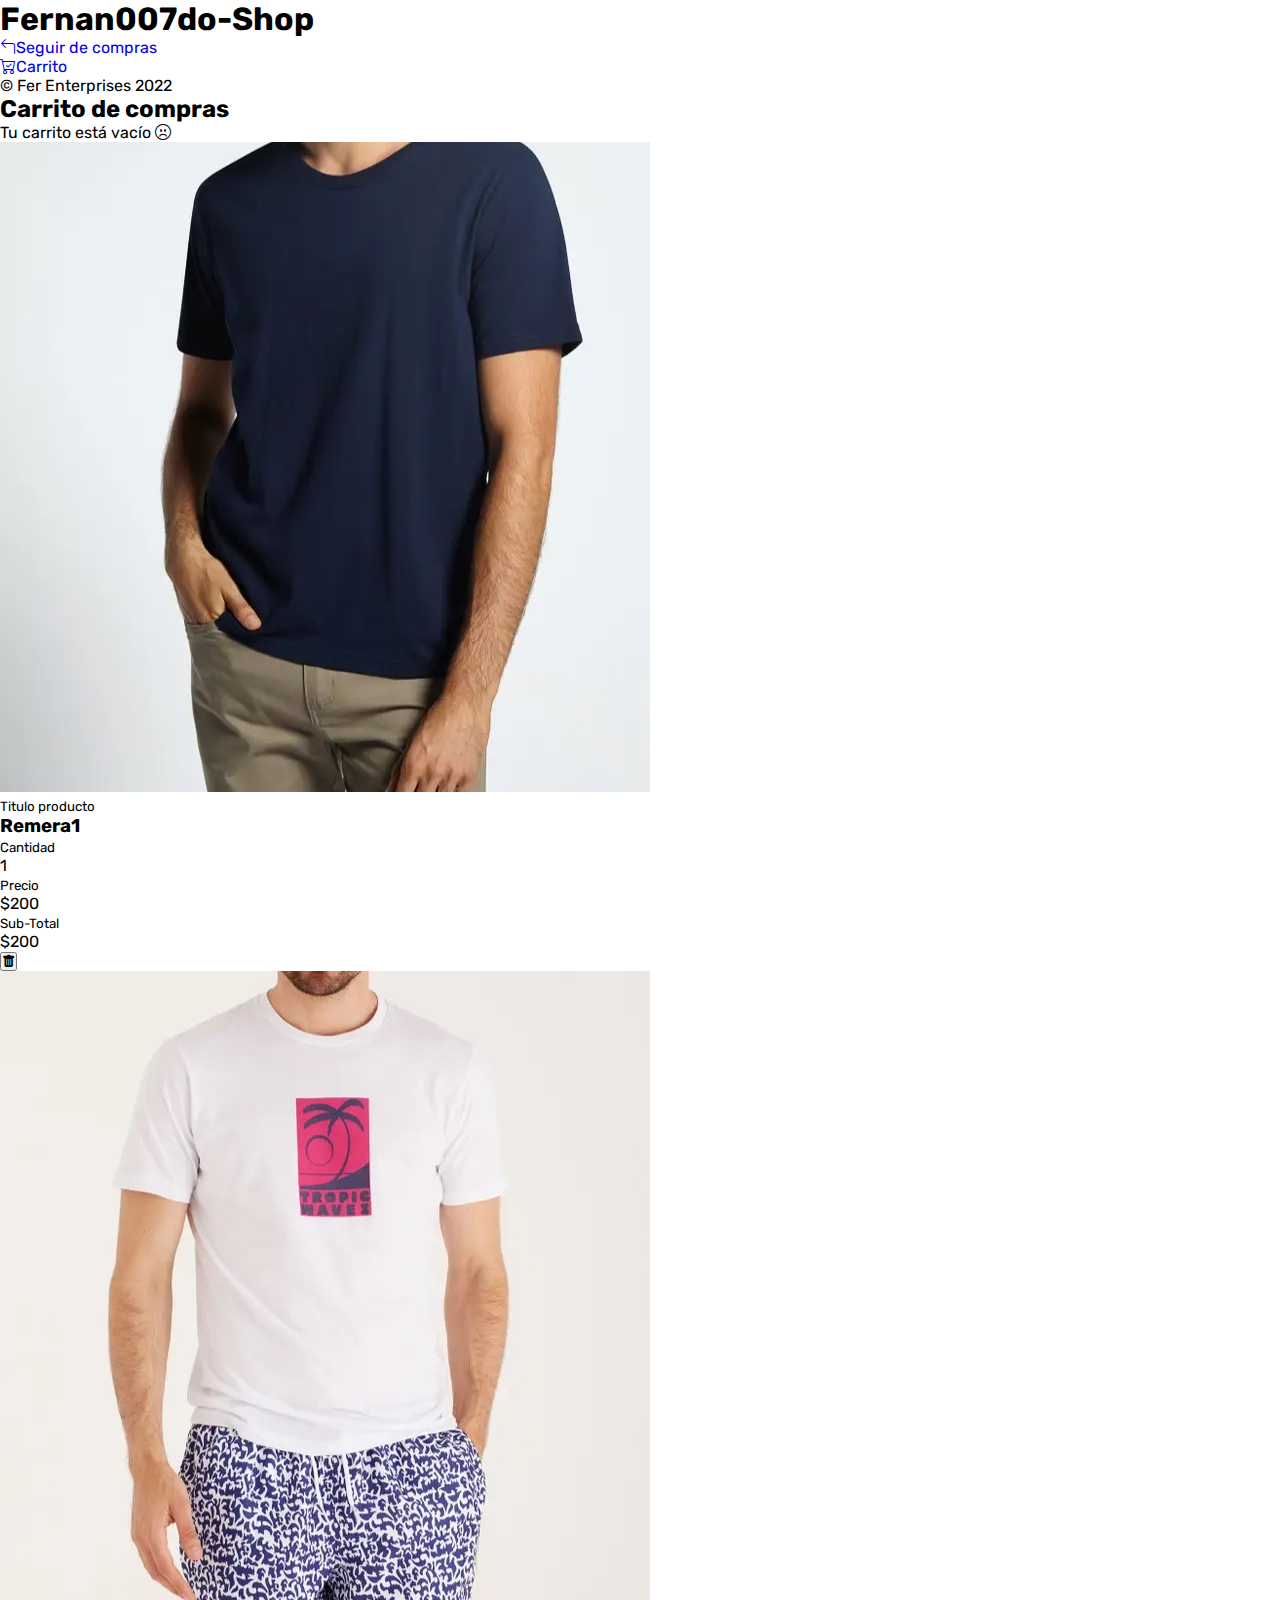
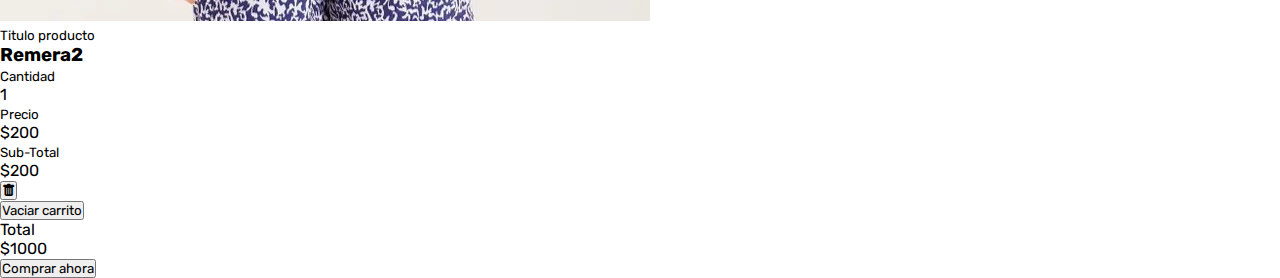
==== pages/carrito.html @ acfaea1f "ModificanDo un poco el html y preparado para el CSS" ====
<!DOCTYPE html>
<html lang="en">
<head>
    <meta charset="UTF-8">
    <meta http-equiv="X-UA-Compatible" content="IE=edge">
    <meta name="viewport" content="width=device-width, initial-scale=1.0">
    <link href="https://cdn.jsdelivr.net/npm/bootstrap-icons@1.3.0/font/bootstrap-icons.css" rel="stylesheet">
    <link rel="stylesheet" href="../css/main.css">
    
    <title>Fernan007do-Shop</title>
</head>
<body>
    <div class="all">
        <aside>
            <header>
                <h1 class="logo">Fernan007do-Shop</h1>
            </header>
            <nav>
                <ul> 
                    <li>
                        <a class="btn-menu btn-back" href="../index.html">
                            <i class="bi bi-arrow-90deg-left"></i>Seguir de compras
                        </a>
                    </li>
                    <li>
                        <a class="btn-menu btn-carrito active" href="./pages/carrito.html">
                            <i class="bi bi-cart-check"></i>Carrito
                        </a>
                    </li>
                </ul>
            </nav>
            <footer>
                <p class="footer-text">© Fer Enterprises 2022</p>
            </footer>  
        </aside>
    
        <main>
            <h2 class="title">Carrito de compras</h2>
            <div class="cart-container">
                <p class="carrito-vacio">Tu carrito está vacío <i class="bi bi-emoji-frown"></i></p>

                <div class="cart-products"> 

                    <div class="cart-product">
                        <img src="../img/camisetas/01.jpg" alt="">

                        <div class="cart-name">
                            <small>Titulo producto</small>
                            <h3>Remera1</h3>
                        </div>

                        <div class="cart-cant">
                            <small>Cantidad</small>
                            <p>1</p>
                        </div>

                        <div class="cart-price">
                            <small>Precio</small>
                            <p>$200</p>
                        </div>

                        <div class="cart-subtotal">
                            <small>Sub-Total</small>
                            <p>$200</p>
                        </div>

                        <button class="cart-remove"><i class="bi bi-trash-fill"></i></button>

                    </div>

                    <div class="cart-product">
                        <img src="../img/camisetas/02.jpg" alt="">

                        <div class="cart-name">
                            <small>Titulo producto</small>
                            <h3>Remera2</h3>
                        </div>

                        <div class="cart-cant">
                            <small>Cantidad</small>
                            <p>1</p>
                        </div>

                        <div class="cart-price">
                            <small>Precio</small>
                            <p>$200</p>
                        </div>

                        <div class="cart-subtotal">
                            <small>Sub-Total</small>
                            <p>$200</p>
                        </div>

                        <button class="cart-remove"><i class="bi bi-trash-fill"></i></button>

                    </div>

                </div>

                <div class="cart-actions">
                    <div class="cart-left-actions">
                        <button class="cart-actions-empty">Vaciar carrito</button>
                    </div>

                    <div class="cart-right-actions">
                        <div class="cart-total">
                            <p>Total</p>
                            <p id="total">$1000</p>
                        </div>
                        <button class="cart-buy">Comprar ahora</button>
                    </div>
                </div>

            </div>

    
        </main>
    </div>
    <script src="../javaScript/carrito.js"></script>
</body>
</html>
---- css/main.css ----
@import url('https://fonts.googleapis.com/css2?family=Rubik+Moonrocks&family=Rubik:ital,wght@0,400;0,500;0,700;1,400&display=swap');

:root {
    --clr-main:#4b33a8;
    --clr-white:#ececec;
    --clr-gray:#e2e2e2;
    --clr-red:#961818;


}

* {
    margin: 0;
    padding: 0;
    box-sizing: border-box;
    font-family: 'Rubik', sans-serif;   
}

h1, h2, h3, h4, h5, h6, p, a, input, textarea{
    margin: 0;
    padding: 0;
}

ul {
    list-style-type: none;
}

a {
    text-decoration: none;
}
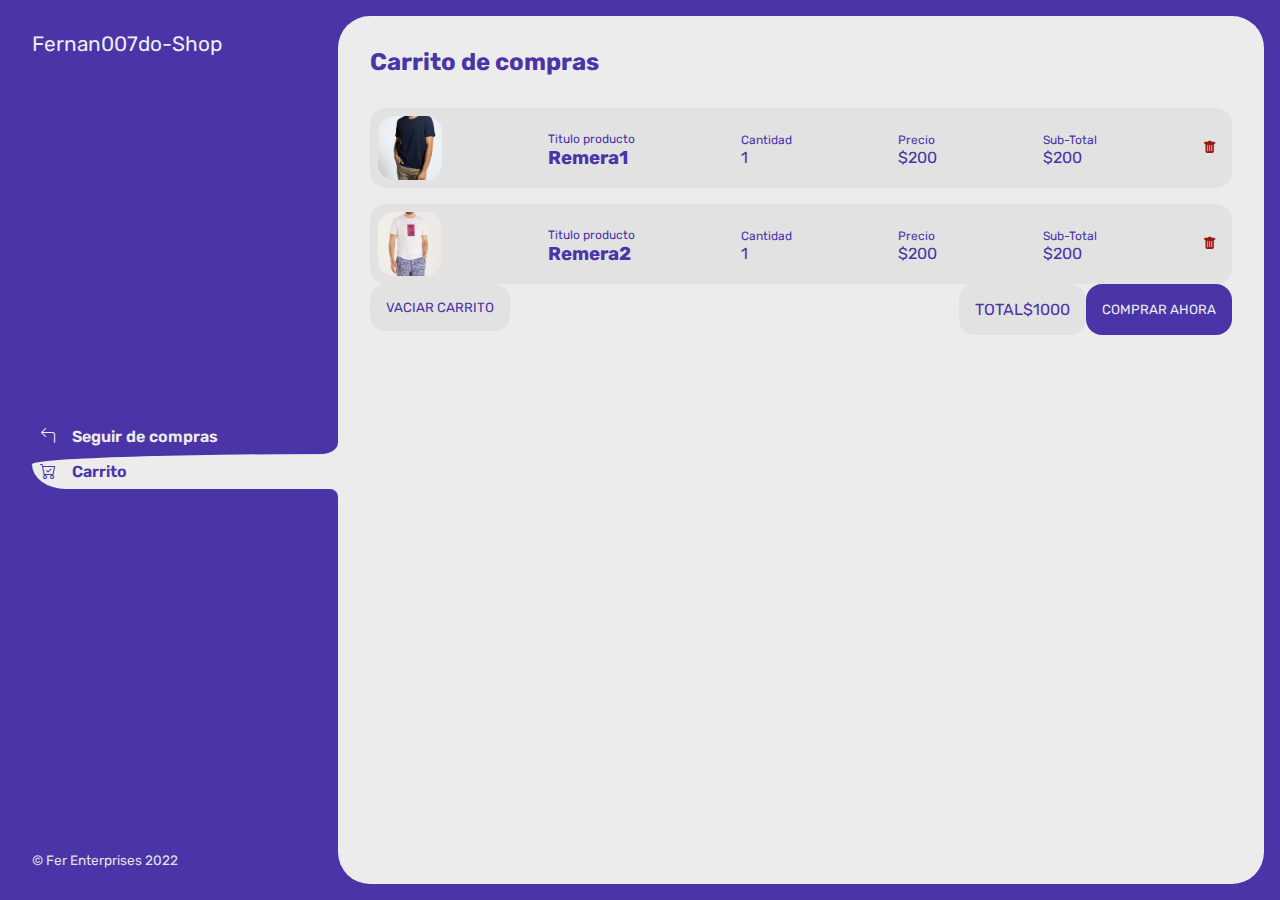
==== commit d400f000: "Agregué más CSS jejej" ====
--- a/pages/carrito.html
+++ b/pages/carrito.html
@@ -37,77 +37,77 @@
         <main>
             <h2 class="title">Carrito de compras</h2>
             <div class="cart-container">
-                <p class="carrito-vacio">Tu carrito está vacío <i class="bi bi-emoji-frown"></i></p>
+                <p class="empty-cart">Tu carrito está vacío <i class="bi bi-emoji-frown"></i></p>
 
                 <div class="cart-products"> 
 
                     <div class="cart-product">
-                        <img src="../img/camisetas/01.jpg" alt="">
+                        <img class="cart-product__image" src="../img/camisetas/01.jpg" alt="">
 
-                        <div class="cart-name">
+                        <div class="cart-product__name">
                             <small>Titulo producto</small>
                             <h3>Remera1</h3>
                         </div>
 
-                        <div class="cart-cant">
+                        <div class="cart-product__cant">
                             <small>Cantidad</small>
                             <p>1</p>
                         </div>
 
-                        <div class="cart-price">
+                        <div class="cart-product__price">
                             <small>Precio</small>
                             <p>$200</p>
                         </div>
 
-                        <div class="cart-subtotal">
+                        <div class="cart-product__subtotal">
                             <small>Sub-Total</small>
                             <p>$200</p>
                         </div>
 
-                        <button class="cart-remove"><i class="bi bi-trash-fill"></i></button>
+                        <button class="cart-product__remove"><i class="bi bi-trash-fill"></i></button>
 
                     </div>
 
                     <div class="cart-product">
-                        <img src="../img/camisetas/02.jpg" alt="">
+                        <img class="cart-product__image" src="../img/camisetas/02.jpg" alt="">
 
-                        <div class="cart-name">
+                        <div class="cart-product__name">
                             <small>Titulo producto</small>
                             <h3>Remera2</h3>
                         </div>
 
-                        <div class="cart-cant">
+                        <div class="cart-product__cant">
                             <small>Cantidad</small>
                             <p>1</p>
                         </div>
 
-                        <div class="cart-price">
+                        <div class="cart-product__price">
                             <small>Precio</small>
                             <p>$200</p>
                         </div>
 
-                        <div class="cart-subtotal">
+                        <div class="cart-product__subtotal">
                             <small>Sub-Total</small>
                             <p>$200</p>
                         </div>
 
-                        <button class="cart-remove"><i class="bi bi-trash-fill"></i></button>
+                        <button class="cart-product__remove"><i class="bi bi-trash-fill"></i></button>
 
                     </div>
 
                 </div>
 
                 <div class="cart-actions">
-                    <div class="cart-left-actions">
-                        <button class="cart-actions-empty">Vaciar carrito</button>
+                    <div class="cart-actions__left">
+                        <button class="cart-actions__empty">Vaciar carrito</button>
                     </div>
 
-                    <div class="cart-right-actions">
-                        <div class="cart-total">
+                    <div class="cart-actions__right">
+                        <div class="cart-actions__total">
                             <p>Total</p>
                             <p id="total">$1000</p>
                         </div>
-                        <button class="cart-buy">Comprar ahora</button>
+                        <button class="cart-actions__buy">Comprar ahora</button>
                     </div>
                 </div>
 
--- a/css/main.css
+++ b/css/main.css
@@ -5,8 +5,6 @@
     --clr-white:#ececec;
     --clr-gray:#e2e2e2;
     --clr-red:#961818;
-
-
 }
 
 * {
@@ -29,3 +27,239 @@
     text-decoration: none;
 }
 
+.all{
+    display: grid;
+    grid-template-areas: 
+    "left content content content content"
+    "left content content content content"
+    "left content content content content";
+    background-color: var(--clr-main);
+}
+
+aside {
+    grid-area: left;
+    display: flex;
+    flex-direction: column;
+    justify-content: space-between;
+    padding: 2rem;
+    padding-right: 0;
+    height: 100vh;
+    color: var(--clr-white);
+    position: sticky;
+    top: 0;
+}
+
+.logo{
+    font-weight: 400;
+    font-size: 1.3rem;
+
+}
+.menu{
+    display: flex;
+    flex-direction: column;
+    gap: .5rem;
+}
+
+/* iconitos */
+.bi-hand-index-fill,
+.bi-hand-index{
+    transform: rotateZ(90deg);
+}
+
+.btn-menu{
+    background-color: transparent;
+    border: 0;
+    color: var(--clr-white);
+    font-size: 1rem;
+    cursor: pointer;
+    display: flex;
+    align-items: center;
+    padding: .5rem;
+    gap: 1rem;
+    font-weight: 600;
+}
+
+.btn-menu.active {
+    background-color: var(--clr-white);
+    color: var(--clr-main);
+    width: 100%;
+    border-radius: 100% 0% 89% 11% / 29% 100% 0% 71%; 
+    position: relative;
+}
+
+.btn-menu.active::after{
+    content:'';
+    position: absolute;
+    width: 1rem;
+    height: 2rem;
+    bottom: 100%;
+    right: 0;
+    background-color: transparent;
+    border-radius: 100% 0% 100% 0% / 0% 63% 37% 100% ;
+    box-shadow: 0 1rem 0 var(--clr-white);
+
+}
+
+.btn-menu.active::before{
+    content:'';
+    position: absolute;
+    width: 1rem;
+    height: 2rem;
+    top: 100%;
+    right: 0;
+    background-color: transparent;
+    border-top-right-radius: .5rem;
+    box-shadow: 0 -1rem 0 var(--clr-white);
+}
+
+.footer-text{
+    color: var(--clr-gray);
+    font-size: .85rem;
+}
+
+main {
+   grid-area: content;
+   background-color: var(--clr-white);
+   margin: 1rem;
+   margin-left: 0;
+   padding: 2rem;
+   border-radius: 2rem;
+}
+
+.title{
+    color: var(--clr-main);
+    margin-bottom: 2rem;
+}
+
+.products-container{
+    display: grid;
+    grid-template-columns: repeat(4, 1fr);
+    gap: 1rem;
+}
+
+.product-image{
+    max-width: 100%;
+    border-radius: 1rem;
+}
+
+.product-details{
+    background-color: var(--clr-main);
+    color: var(--clr-white);
+    padding: .5rem;
+    border-radius: 1rem;
+    margin-top: -2rem;
+    position: relative;
+    display: flex;
+    flex-direction: column;
+    gap: .25rem;
+}
+
+.product-title{
+    font-size: 1rem;
+}
+
+.product-add{
+    border: 0;
+    background-color: var(--clr-white);
+    color: var(--clr-main);
+    padding: 0.4rem;
+    text-transform: uppercase;
+    border-radius: 1rem;
+    cursor: pointer;
+    border: 2px solid var(--clr-white);
+    transition: background-color 0.2s , color 0.2s;
+}
+
+.product-add:hover{
+    background-color: var(--clr-main);
+    color: var(--clr-white);
+
+}
+
+/* Carrito */
+
+cart-container{
+    display: flex;
+    flex-direction: column;
+    gap: 1.5rem;
+}
+.empty-cart{
+    color: var(--clr-main);
+    display: none;
+}
+
+.cart-products{
+    display: flex;
+    flex-direction: column;
+    gap: 1rem;; 
+}
+
+.cart-product{
+    display: flex;
+    width: 100%;
+    justify-content: space-between;
+    align-items: center;
+    background-color: var(--clr-gray);
+    color: var(--clr-main);
+    padding: 0.5rem;
+    padding-right: 1rem;
+    border-radius: 1rem;
+
+
+}
+
+.cart-product__image{
+    width: 4rem ;
+    border-radius: 1rem;
+}
+
+.cart-product small{
+    font-size: .75rem;
+}
+
+.cart-product__remove{
+    border: 0;
+    background-color: transparent ;
+    color: var(--clr-red);
+    cursor: pointer;
+
+}
+
+.cart-actions{
+    display: flex;
+    justify-content: space-between;
+}
+
+.cart-actions__empty{
+    border: 0;
+    background-color: var(--clr-gray);
+    padding: 1rem;
+    border-radius: 1rem;
+    text-transform: uppercase;
+    color: var(--clr-main);
+    cursor: pointer;
+}
+
+.cart-actions__buy{
+    border: 0;
+    background-color: var(--clr-main);
+    padding: 1rem;
+    border-radius: 1rem;
+    text-transform: uppercase;
+    color: var(--clr-white);
+    cursor: pointer;
+}
+
+.cart-actions__right{
+    display: flex;
+}
+
+.cart-actions__total{
+    display: flex;
+    background-color: var(--clr-gray);
+    padding: 1rem;
+    border-radius: 1rem;
+    text-transform: uppercase;
+    color: var(--clr-main);
+    cursor: pointer;
+}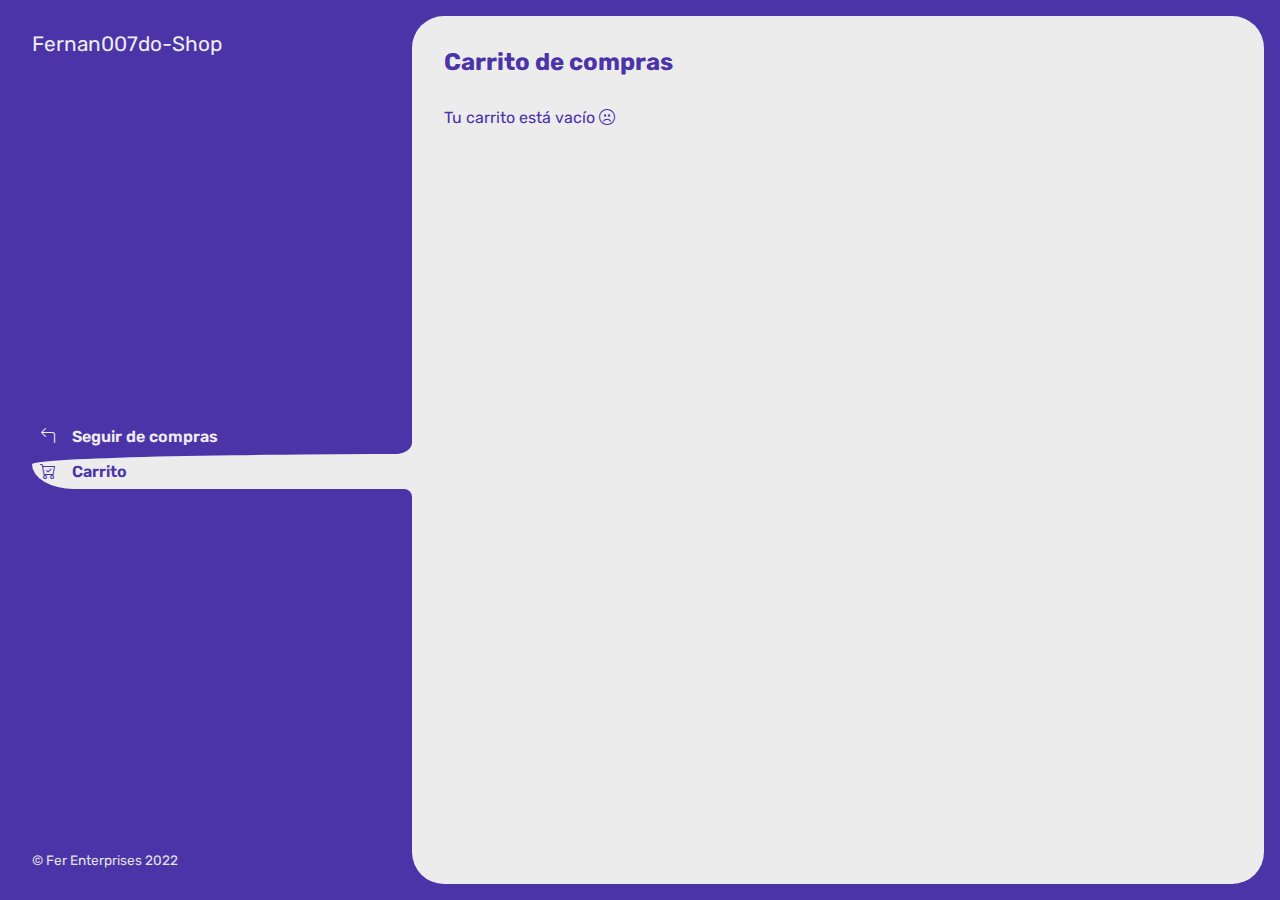
==== commit 6d8c5edc: "SEEeeEEE se renderizógit status" ====
--- a/pages/carrito.html
+++ b/pages/carrito.html
@@ -39,7 +39,7 @@
             <div class="cart-container">
                 <p class="empty-cart">Tu carrito está vacío <i class="bi bi-emoji-frown"></i></p>
 
-                <div class="cart-products"> 
+                <div class="cart-products disabled"> 
 
                     <div class="cart-product">
                         <img class="cart-product__image" src="../img/camisetas/01.jpg" alt="">
@@ -97,7 +97,7 @@
 
                 </div>
 
-                <div class="cart-actions">
+                <div class="cart-actions disabled">
                     <div class="cart-actions__left">
                         <button class="cart-actions__empty">Vaciar carrito</button>
                     </div>
@@ -111,7 +111,11 @@
                     </div>
                 </div>
 
+                <p class="selled-cart disabled ">Muchas Gracias por tu compra<i class="bi bi-emoji-laughing"></i></p>
+
             </div>
+
+            
 
     
         </main>
--- a/css/main.css
+++ b/css/main.css
@@ -30,9 +30,9 @@
 .all{
     display: grid;
     grid-template-areas: 
-    "left content content content content"
-    "left content content content content"
-    "left content content content content";
+    "left content content content"
+    "left content content content"
+    "left content content content";
     background-color: var(--clr-main);
 }
 
@@ -112,6 +112,20 @@
     box-shadow: 0 -1rem 0 var(--clr-white);
 }
 
+.btn-cart.active .cantidad {
+    background-color: var(--clr-main);
+    color: var(--clr-white);
+
+}
+
+.cantidad{
+    background-color: var(--clr-white);
+    color: var(--clr-main);
+    padding: .15rem .25rem;
+    border-radius: .25rem;
+
+}
+
 .footer-text{
     color: var(--clr-gray);
     font-size: .85rem;
@@ -178,14 +192,14 @@
 
 /* Carrito */
 
-cart-container{
+.cart-container{
     display: flex;
     flex-direction: column;
     gap: 1.5rem;
 }
-.empty-cart{
-    color: var(--clr-main);
-    display: none;
+.empty-cart,
+.selled-cart {
+    color: var(--clr-main);
 }
 
 .cart-products{
@@ -244,7 +258,7 @@
     border: 0;
     background-color: var(--clr-main);
     padding: 1rem;
-    border-radius: 1rem;
+    border-radius:84% 16% 100% 0% / 0% 78% 22% 100% ;
     text-transform: uppercase;
     color: var(--clr-white);
     cursor: pointer;
@@ -258,8 +272,11 @@
     display: flex;
     background-color: var(--clr-gray);
     padding: 1rem;
-    border-radius: 1rem;
-    text-transform: uppercase;
-    color: var(--clr-main);
-    cursor: pointer;
+    border-radius: 100% 0% 71% 29% / 26% 100% 0% 74% ;
+    text-transform: uppercase;
+    color: var(--clr-main);
+}
+
+.disabled {
+    display: none;
 }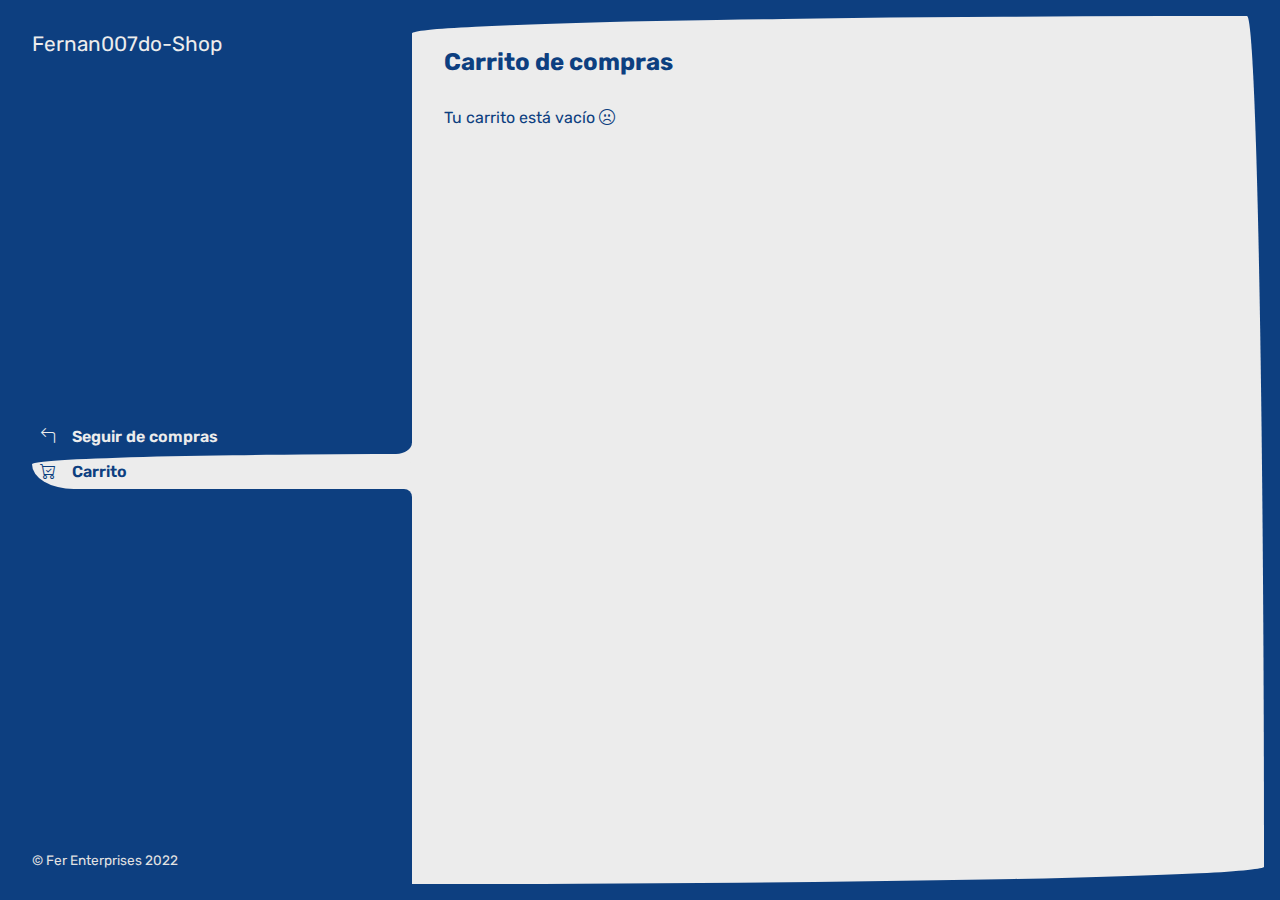
==== commit 9848cebc: "jujuuu" ====
--- a/pages/carrito.html
+++ b/pages/carrito.html
@@ -37,69 +37,14 @@
         <main>
             <h2 class="title">Carrito de compras</h2>
             <div class="cart-container">
-                <p class="empty-cart">Tu carrito está vacío <i class="bi bi-emoji-frown"></i></p>
+                <p id="empty-cart" class="empty-cart">Tu carrito está vacío <i class="bi bi-emoji-frown"></i></p>
 
-                <div class="cart-products disabled"> 
-
-                    <div class="cart-product">
-                        <img class="cart-product__image" src="../img/camisetas/01.jpg" alt="">
-
-                        <div class="cart-product__name">
-                            <small>Titulo producto</small>
-                            <h3>Remera1</h3>
-                        </div>
-
-                        <div class="cart-product__cant">
-                            <small>Cantidad</small>
-                            <p>1</p>
-                        </div>
-
-                        <div class="cart-product__price">
-                            <small>Precio</small>
-                            <p>$200</p>
-                        </div>
-
-                        <div class="cart-product__subtotal">
-                            <small>Sub-Total</small>
-                            <p>$200</p>
-                        </div>
-
-                        <button class="cart-product__remove"><i class="bi bi-trash-fill"></i></button>
-
-                    </div>
-
-                    <div class="cart-product">
-                        <img class="cart-product__image" src="../img/camisetas/02.jpg" alt="">
-
-                        <div class="cart-product__name">
-                            <small>Titulo producto</small>
-                            <h3>Remera2</h3>
-                        </div>
-
-                        <div class="cart-product__cant">
-                            <small>Cantidad</small>
-                            <p>1</p>
-                        </div>
-
-                        <div class="cart-product__price">
-                            <small>Precio</small>
-                            <p>$200</p>
-                        </div>
-
-                        <div class="cart-product__subtotal">
-                            <small>Sub-Total</small>
-                            <p>$200</p>
-                        </div>
-
-                        <button class="cart-product__remove"><i class="bi bi-trash-fill"></i></button>
-
-                    </div>
-
+                <div  id="cart-products" class="cart-products disabled"> 
                 </div>
 
-                <div class="cart-actions disabled">
+                <div id="cart-actions" class="cart-actions disabled">
                     <div class="cart-actions__left">
-                        <button class="cart-actions__empty">Vaciar carrito</button>
+                        <button id="cart-actions-empty" class="cart-actions__empty">Vaciar carrito</button>
                     </div>
 
                     <div class="cart-actions__right">
@@ -107,11 +52,11 @@
                             <p>Total</p>
                             <p id="total">$1000</p>
                         </div>
-                        <button class="cart-actions__buy">Comprar ahora</button>
+                        <button id="cart-actions-buy" class="cart-actions__buy">Comprar ahora</button>
                     </div>
                 </div>
 
-                <p class="selled-cart disabled ">Muchas Gracias por tu compra<i class="bi bi-emoji-laughing"></i></p>
+                <p id="selled-cart" class="selled-cart disabled ">Muchas Gracias por tu compra<i class="bi bi-emoji-laughing"></i></p>
 
             </div>
 
@@ -120,6 +65,6 @@
     
         </main>
     </div>
-    <script src="../javaScript/carrito.js"></script>
+    <script src="../carrito.js"></script>
 </body>
 </html>--- a/css/main.css
+++ b/css/main.css
@@ -1,7 +1,7 @@
 @import url('https://fonts.googleapis.com/css2?family=Rubik+Moonrocks&family=Rubik:ital,wght@0,400;0,500;0,700;1,400&display=swap');
 
 :root {
-    --clr-main:#4b33a8;
+    --clr-main:#0d3f80;
     --clr-white:#ececec;
     --clr-gray:#e2e2e2;
     --clr-red:#961818;
@@ -38,6 +38,7 @@
 
 aside {
     grid-area: left;
+    width: 1fr;
     display: flex;
     flex-direction: column;
     justify-content: space-between;
@@ -112,10 +113,8 @@
     box-shadow: 0 -1rem 0 var(--clr-white);
 }
 
-.btn-cart.active .cantidad {
-    background-color: var(--clr-main);
-    color: var(--clr-white);
-
+.btn-carrito {
+    width: 100%;
 }
 
 .cantidad{
@@ -133,11 +132,12 @@
 
 main {
    grid-area: content;
+   width: 4fr;
    background-color: var(--clr-white);
    margin: 1rem;
    margin-left: 0;
    padding: 2rem;
-   border-radius: 2rem;
+   border-radius: 98% 2% 100% 0% / 2% 98% 2% 98%  ;
 }
 
 .title{
@@ -153,7 +153,7 @@
 
 .product-image{
     max-width: 100%;
-    border-radius: 1rem;
+    border-radius: 94% 6% 100% 0% / 5% 100% 0% 95% ;
 }
 
 .product-details{
@@ -200,6 +200,7 @@
 .empty-cart,
 .selled-cart {
     color: var(--clr-main);
+    width: 100%;
 }
 
 .cart-products{
